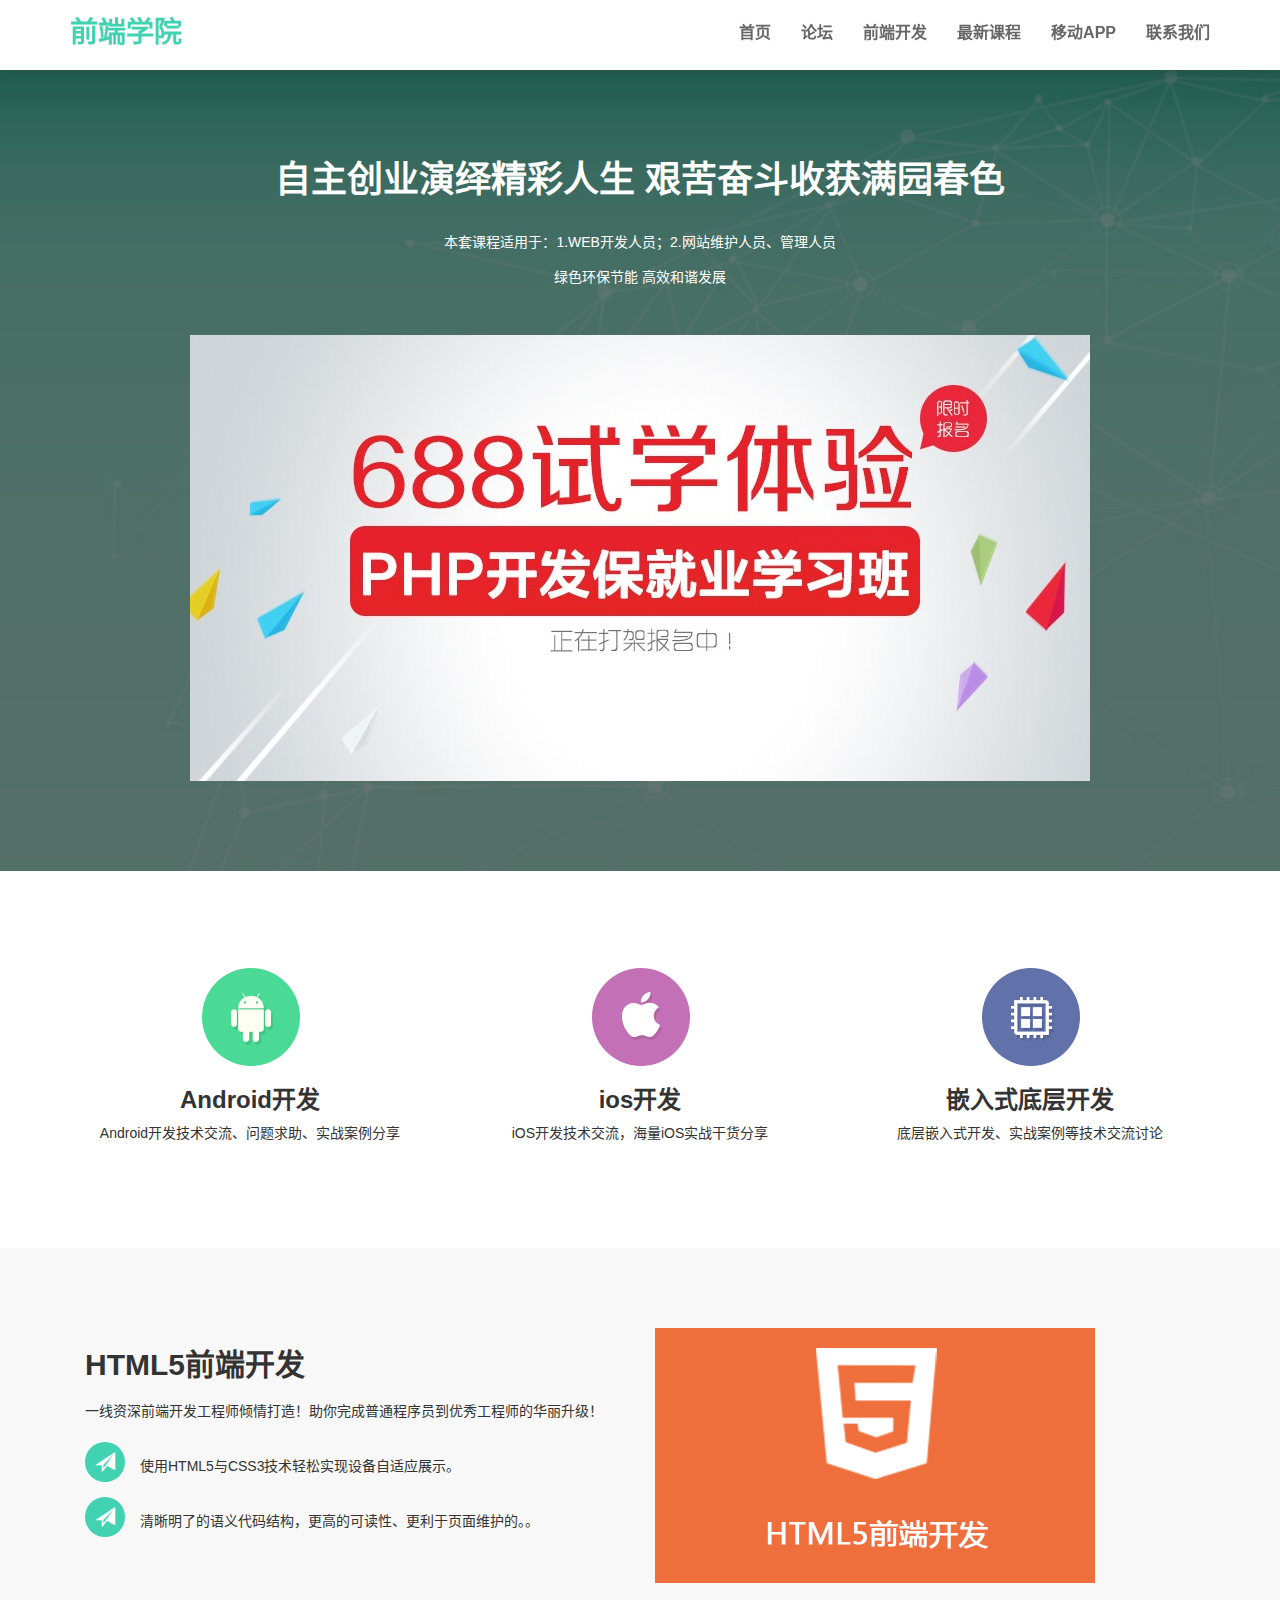
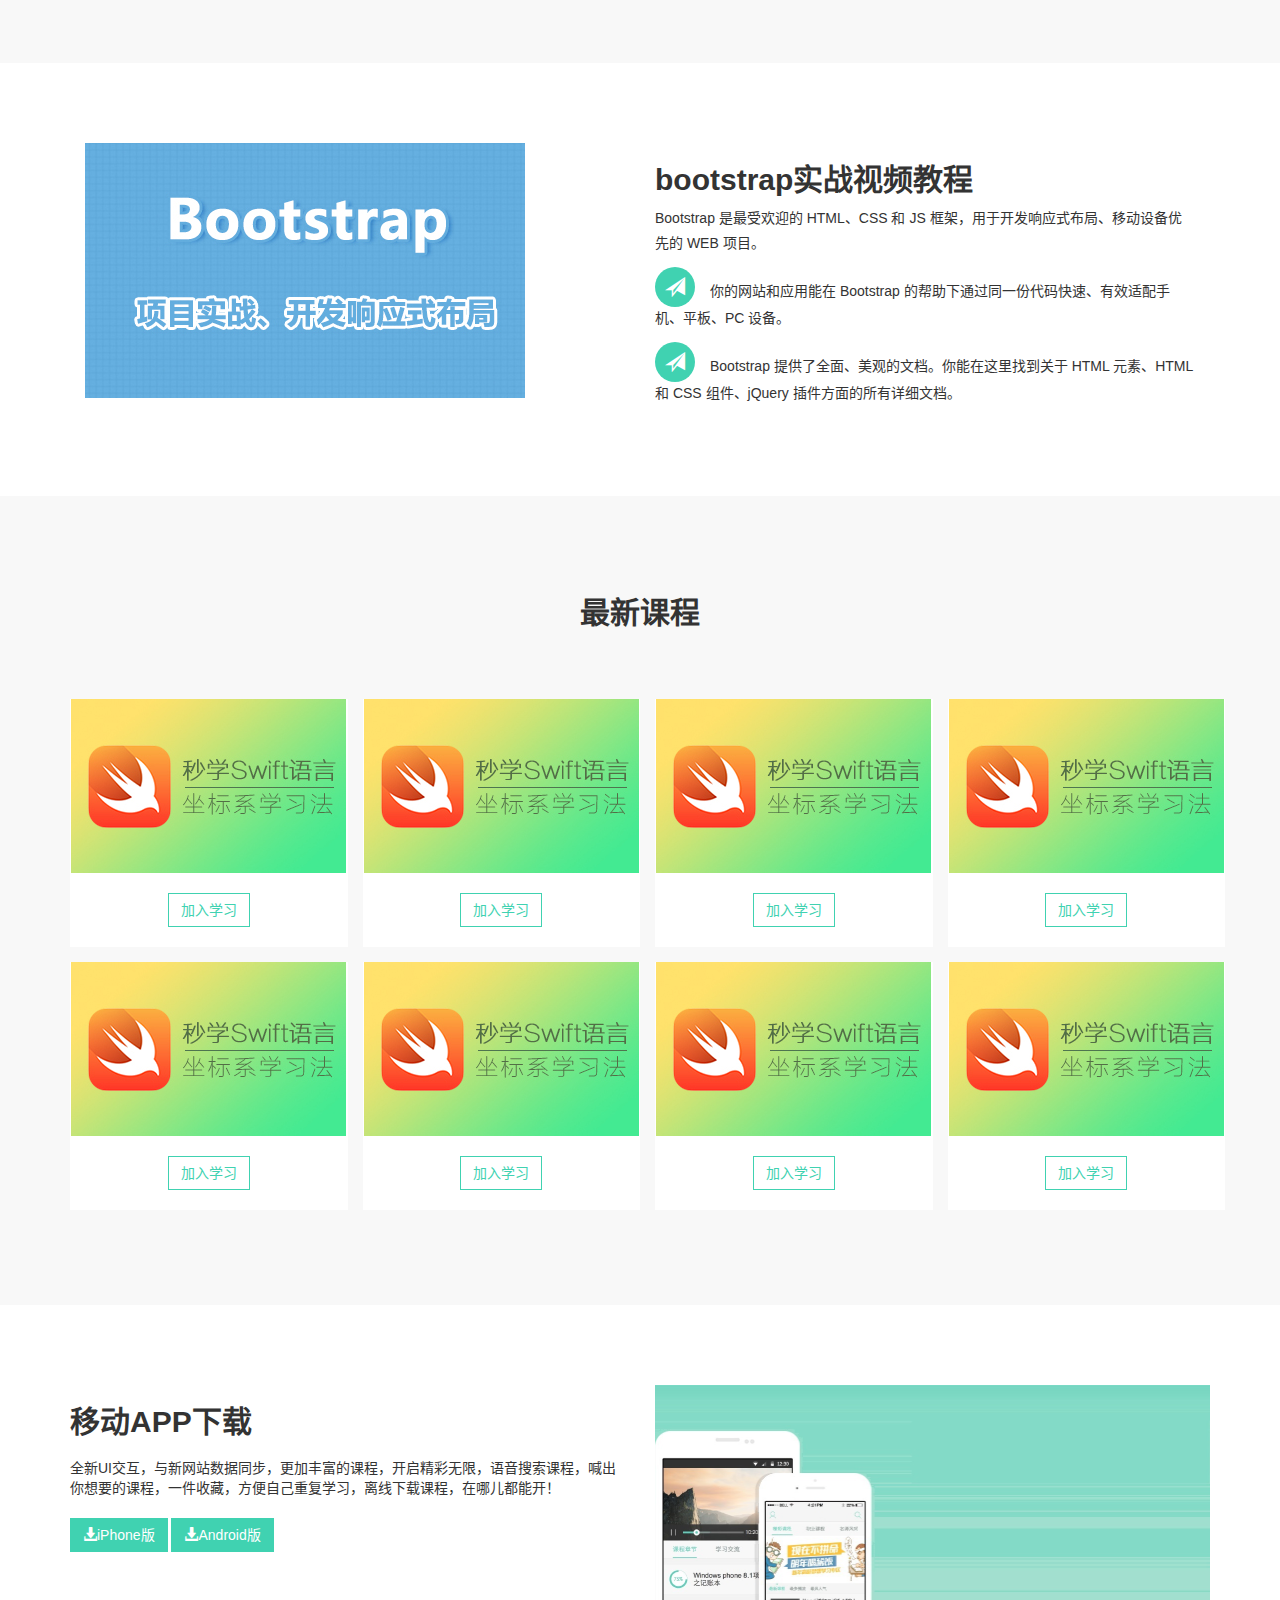
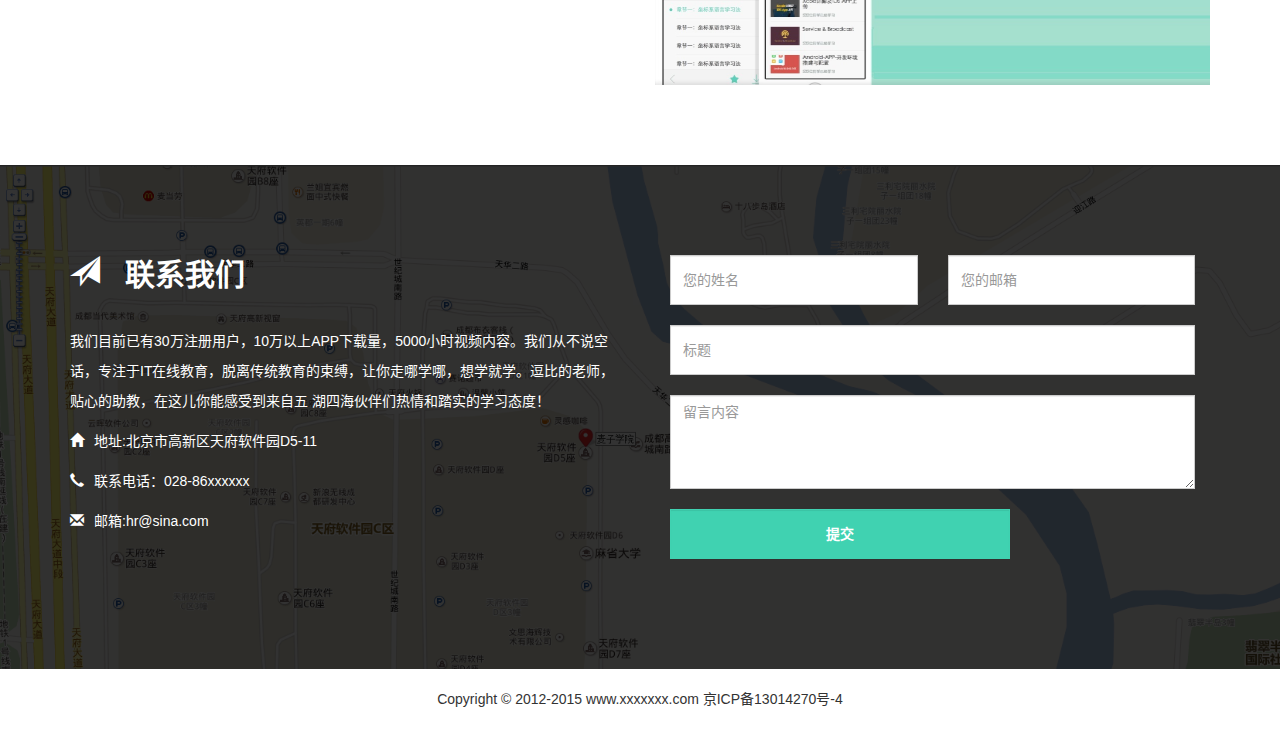
==== index.html @ 4b2a60a5 "bootstrap宣传页" ====
<!DOCTYPE html>
<html lang="zh-CN">
<head>
    <meta charset="UTF-8">
    <meta http-equiv="x-ua-compatible" content="IE=edge">
    <meta name="viewport"
          content="width=device-width, user-scalable=no, initial-scale=1.0, maximum-scale=1.0, minimum-scale=1.0">
    <title>前端学院</title>
    <link rel="stylesheet" href="lib/bootstrap/css/bootstrap.css">
    <link rel="stylesheet" href="lib/animate.css">
    <link rel="stylesheet" href="css/main.css">
</head>
<body>
<!-- 导航 -->
<nav class="navbar navbar-default navbar-fixed-top">
    <div class="container">
        <!--小屏幕导航按钮和logo-->
        <div class="navbar-header">
            <button class="navbar-toggle" data-toggle="collapse" data-target=".navbar-collapse">
                <span class="icon-bar"></span>
                <span class="icon-bar"></span>
                <span class="icon-bar"></span>
            </button>
            <a href="#" class="navbar-brand">前端学院</a>
        </div>
        <!--/小屏幕导航按钮和logo-->
        <!--导航-->
        <div class="navbar-collapse collapse">
            <ul class="nav navbar-nav navbar-right">
                <li><a href="#home">首页</a></li>
                <li><a href="#bbs">论坛</a></li>
                <li><a href="#html5">前端开发</a></li>
                <li><a href="#course">最新课程</a></li>
                <li><a href="#download">移动APP</a></li>
                <li><a href="#contact">联系我们</a></li>
            </ul>
        </div>
        <!--/导航-->
    </div>
</nav>
<!-- /导航 -->

<!--home-->
<section id="home">
    <div class="filter">
        <div class="container">
            <div class="row wow fadeInUp" data-wow-duration="1s" data-wow-delay=".6s">
                <div class="col-md-1"></div>
                <div class="col-md-10">
                    <h1>自主创业演绎精彩人生 艰苦奋斗收获满园春色</h1>
                    <p>本套课程适用于：1.WEB开发人员；2.网站维护人员、管理人员<br>绿色环保节能 高效和谐发展</p>
                    <img src="img/php.jpg" class="img-responsive" alt="php">
                </div>
                <div class="col-md-1"></div>
            </div>
        </div>
    </div>
</section>
<!--/home-->

<!--bbs-->
<section id="bbs">
    <div class="container">
        <div class="row" data-wow-offset="10" data-wow-delay=".6s">
            <div class="col-md-4 wow bounceInLeft" data-wow-duration="1s">
                <a href="#">
                    <img src="img/a.png" class="img-responsive">
                    <h3>Android开发</h3>
                    <p>Android开发技术交流、问题求助、实战案例分享</p>
                </a>
            </div>
            <div class="col-md-4 wow bounceInUp" data-wow-delay=".5s" data-wow-duration=".5s">
                <a href="#">
                    <img src="img/i.png" class="img-responsive">
                    <h3>ios开发</h3>
                    <p>iOS开发技术交流，海量iOS实战干货分享</p>
                </a>
            </div>
            <div class="col-md-4 wow bounceInRight" data-wow-delay="1s" data-wow-duration=".5s">
                <a href="#">
                    <img src="img/b.png" class="img-responsive">
                    <h3>嵌入式底层开发</h3>
                    <p>底层嵌入式开发、实战案例等技术交流讨论</p>
                </a>
            </div>
        </div>
    </div>
</section>
<!--/bbs-->

<!--html5-->
<section id="html5">
    <div class="container" data-wow-delay=".6s">
        <div class="col-md-6 wow bounceInLeft" data-wow-duration="1s">
            <h2>HTML5前端开发</h2>
            <p>一线资深前端开发工程师倾情打造！助你完成普通程序员到优秀工程师的华丽升级！</p>
            <p><span class="glyphicon glyphicon-send"></span>使用HTML5与CSS3技术轻松实现设备自适应展示。</p>
            <p><span class="glyphicon glyphicon-send"></span>清晰明了的语义代码结构，更高的可读性、更利于页面维护的。。</p>
        </div>
        <div class="col-md-6 wow bounceInRight" data-wow-duration="1s">
            <img src="img/html5.jpg" class="img-responsive">
        </div>
    </div>
</section>
<!--/html5-->

<!--bootstrap-->
<section id="bootstrap">
    <div class="container wow fadeInUpBig"  data-wow-delay=".6s">
        <div class="col-md-6">
            <img src="img/Bootstrap.jpg" class="img-responsive">
        </div>
        <div class="col-md-6">
            <h2>bootstrap实战视频教程</h2>
            <p>Bootstrap 是最受欢迎的 HTML、CSS 和 JS 框架，用于开发响应式布局、移动设备优先的 WEB 项目。</p>
            <p><span class="glyphicon glyphicon-send"></span>你的网站和应用能在 Bootstrap 的帮助下通过同一份代码快速、有效适配手机、平板、PC 设备。</p>
            <p><span class="glyphicon glyphicon-send"></span>Bootstrap 提供了全面、美观的文档。你能在这里找到关于 HTML 元素、HTML 和 CSS
                组件、jQuery 插件方面的所有详细文档。</p>
        </div>
    </div>
</section>
<!--/bootstrap-->

<!--course-->
<section id="course">
    <div class="container wow zoomInUp"  data-wow-delay=".6s">
        <div class="row">
            <div class="col-md-12">
                <h2>最新课程</h2>
            </div>
        </div>
        <div class="row">
            <div class="col-md-3">
                <div class="course">
                    <img src="img/swift.jpg">
                    <a href="#" class="btn btn-default" role="button">加入学习</a>
                </div>
            </div>
            <div class="col-md-3">
                <div class="course">
                    <img src="img/swift.jpg">
                    <a href="#" class="btn btn-default" role="button">加入学习</a>
                </div>
            </div>
            <div class="col-md-3">
                <div class="course">
                    <img src="img/swift.jpg">
                    <a href="#" class="btn btn-default" role="button">加入学习</a>
                </div>
            </div>
            <div class="col-md-3">
                <div class="course">
                    <img src="img/swift.jpg">
                    <a href="#" class="btn btn-default" role="button">加入学习</a>
                </div>
            </div>
        </div>
        <div class="row">
            <div class="col-md-3">
                <div class="course">
                    <img src="img/swift.jpg">
                    <a href="#" class="btn btn-default" role="button">加入学习</a>
                </div>
            </div>
            <div class="col-md-3">
                <div class="course">
                    <img src="img/swift.jpg">
                    <a href="#" class="btn btn-default" role="button">加入学习</a>
                </div>
            </div>
            <div class="col-md-3">
                <div class="course">
                    <img src="img/swift.jpg">
                    <a href="#" class="btn btn-default" role="button">加入学习</a>
                </div>
            </div>
            <div class="col-md-3">
                <div class="course">
                    <img src="img/swift.jpg">
                    <a href="#" class="btn btn-default" role="button">加入学习</a>
                </div>
            </div>
        </div>
    </div>
</section>
<!--/course-->

<!--download-->
<section id="download">
    <div class="container wow jello" data-wow-duration="1s" data-wow-delay=".6s">
        <div class="row">
            <div class="col-md-6">
                <h2>移动APP下载</h2>
                <p>全新UI交互，与新网站数据同步，更加丰富的课程，开启精彩无限，语音搜索课程，喊出你想要的课程，一件收藏，方便自己重复学习，离线下载课程，在哪儿都能开！</p>
                <a href="" class="btn btn-primary"><span class="glyphicon glyphicon-download-alt"></span>iPhone版</a>
                <a href="" class="btn btn-primary"><span class="glyphicon glyphicon-download-alt"></span>Android版</a>
            </div>
            <div class="col-md-6">
                <img src="img/app-banner.jpg" class="img-responsive">
            </div>
        </div>
    </div>
</section>
<!--/download-->
<!--contact-->
<section id="contact">
    <div class="filter">
        <div class="container">
            <div class="row">
                <div class="col-md-6 wow bounceInLeft" data-wow-duration="1s" >
                    <h2><span class="glyphicon glyphicon-send"></span>&nbsp;&nbsp;&nbsp;联系我们</h2>
                    <p>
                        我们目前已有30万注册用户，10万以上APP下载量，5000小时视频内容。我们从不说空话，专注于IT在线教育，脱离传统教育的束缚，让你走哪学哪，想学就学。逗比的老师，贴心的助教，在这儿你能感受到来自五
                        湖四海伙伴们热情和踏实的学习态度！</p>
                    <address>
                        <p><span class="glyphicon glyphicon-home"></span>地址:北京市高新区天府软件园D5-11</p>
                        <p><span class="glyphicon glyphicon-earphone"></span>联系电话：028-86xxxxxx</p>
                        <p><span class="glyphicon glyphicon-envelope"></span>邮箱:hr@sina.com</p>
                    </address>
                </div>
                <div class="col-md-6 wow bounceInRight" data-wow-duration="1s">
                    <form action="#" method="post">
                        <div class="col-md-6">
                            <input type="text" class="form-control" placeholder="您的姓名">
                        </div>
                        <div class="col-md-6">
                            <input type="email" class="form-control" placeholder="您的邮箱">
                        </div>
                        <div class="col-md-12">
                            <input type="text" class="form-control" placeholder="标题">
                            <textarea class="form-control" placeholder="留言内容" rows="4"></textarea>
                        </div>
                        <div class="col-md-8">
                            <input type="submit" class="form-control" value="提交">
                        </div>
                    </form>
                </div>
            </div>
        </div>
    </div>
</section>
<!--/contact-->
<!--footer-->
<footer>
    <div class="container">
        <div class="row">
            <div class="col-md-12">
                <p class="text-center">Copyright © 2012-2015 www.xxxxxxx.com 京ICP备13014270号-4</p>
            </div>
        </div>
    </div>
</footer>
<!--/footer-->
<script src="http://apps.bdimg.com/libs/jquery/2.1.4/jquery.min.js"></script>
<script src="lib/jquery.singlepagenav.min.js"></script>
<script src="lib/wow.js"></script>
<script src="lib/bootstrap/js/bootstrap.js"></script>
<script>
    $(function () {
        //导航跳转插件
        $('.nav').singlePageNav({
            offset: 70
        });
        //小屏幕导航点击关闭菜单
        $('.navbar-collapse a').click(function () {
            $('.navbar-collapse').collapse('hide');
        });
        new WOW().init();
    });
</script>
</body>
</html>
---- css/main.css ----
/*===================================
                公共样式
=====================================*/
body {
    font-family: '微软雅黑', sans-serif;
}

#download {
}

/*===================================
                nav
=====================================*/
.navbar-default {
    background-color: #ffffff;
    border: none;
    box-shadow: 0 2px 8px 0px rgba(50, 50, 50, 0.25);
}

.navbar-header a.navbar-brand {
    font-size: 28px;
    font-weight: bold;
    color: #40d2b1;
    height: 70px;
    line-height: 35px;
}

.navbar-default .navbar-nav > li > a {
    font-size: 16px;
    font-weight: bold;
    color: #666;
    line-height: 35px;
}

.navbar-default .navbar-toggle:hover {
    background-color: #40d2b1;
    border-color: #40d2b1;
}

.navbar-default .navbar-toggle {
    margin-top: 17px;
}

/*===================================
                home
=====================================*/
#home {
    background: url("../img/home-bg.jpg") no-repeat;
    background-size: cover;
    color: #ffffff;
    margin-top: 70px;
    text-align: center;
    width: 100%;
}

#home .filter {
    width: 100%;
    height: 100%;
    background-color: rgba(0, 0, 0, 0.5);
    padding: 90px 0;
}

#home .filter h1 {
    font-weight: bold;
    margin-top: 0;
    margin-bottom: 25px;
}

#home p {
    font-weight: 400;
    line-height: 35px;
}

#home img {
    display: inline-block;
    margin-top: 30px;
}

/*===================================
                bbs
=====================================*/
#bbs {
    padding: 80px 0;
    text-align: center;
}

#bbs .col-md-4:hover {
    padding: 15px;
    background: #f1f1f1;
    box-shadow: 1px 1px 4px #ccc;
}

#bbs .col-md-4 {
    padding: 15px;
}

#bbs a {
    color: #333;
}

#bbs a:hover {
    text-decoration: none;
}

#bbs img {
    margin: 0 auto;
}

#bbs h3 {
    font-weight: bold;
}

/*===================================
                html5
=====================================*/

#html5 {
    background-color: #f8f8f8;
    padding: 80px 0;
}

#html5 h2 {
    font-weight: bold;
}

#html5 p {
    line-height: 40px;
}

#html5 p span {
    background-color: #40d2b1;
    color: #fff;
    border-radius: 50%;
    display: inline-block;
    width: 40px;
    height: 40px;
    text-align: center;
    line-height: 40px;
    font-size: 20px;
    margin-right: 15px;
}

/*===================================
                Bootstrap
=====================================*/
#bootstrap {
    padding: 80px 0;
}

#bootstrap h2 {
    font-weight: bold;
}

#bootstrap p {
    line-height: 25px;
}

#bootstrap p span {
    background-color: #40d2b1;
    color: #fff;
    border-radius: 50%;
    display: inline-block;
    width: 40px;
    height: 40px;
    text-align: center;
    line-height: 40px;
    font-size: 20px;
    margin-right: 15px;
}

/*===================================
                course
=====================================*/

#course {
    background-color: #f8f8f8;
    padding: 80px 0;
    text-align: center;
}

#course h2 {
    font-weight: bold;
    padding-bottom: 60px;
}

.course {
    width: 100%;
    background-color: #fff;
}

#course a.btn.btn-default {
    background: transparent;
    border: 1px solid #40d2b1;
    border-radius: 0px;
    color: #40d2b1;
    margin: 20px 0;
}

#course .col-md-3 {
    padding-right: 0;
    padding-bottom: 15px;
}

/*===================================
                download
=====================================*/
#download {
    padding: 80px 0;
}

#download h2 {
    font-weight: bold;
    margin-bottom: 20px;
}

#download p {
    line-height: 20px;
    margin-bottom: 20px;
}

#download .btn-primary {
    background-color: #40d2b1;
    border-radius: 0;
    border: 1px solid #40d2b1;
    transition: all .5s
}

#download .btn-primary:hover {
    background: rgb(64, 140, 120);
    border-radius: 0;
    border: 1px solid #40d2b1;
}

/*===================================
                download
=====================================*/
#contact {
    background: url("../img/contact-bg.png") no-repeat;
    background-size: cover;
    color: #ffffff;
}

#contact h2 {
    font-weight: bold;
    padding-bottom: 25px;
    margin-top: 0;
}

#contact p {
    line-height: 30px;
}

#contact address span {
    padding-right: 10px;
}

#contact .filter {
    width: 100%;
    height: 100%;
    background-color: rgba(0, 0, 0, 0.8);
    padding: 90px 0;
}

#contact .form-control {
    border-radius: 0;
    height: 50px;
    margin-bottom: 20px;
}

#contact textarea.form-control {
    height: auto;
}

#contact input[type="submit"] {
    background: #40d2b1;
    color: #fff;
    font-weight: bold;
    transition: all .5s;
    border: 1px solid #40d2b1;

}

#contact input[type="submit"]:hover {
    background: rgb(64, 140, 120);
}

/*===================================
                footer
=====================================*/
footer {
    padding: 20px;
}
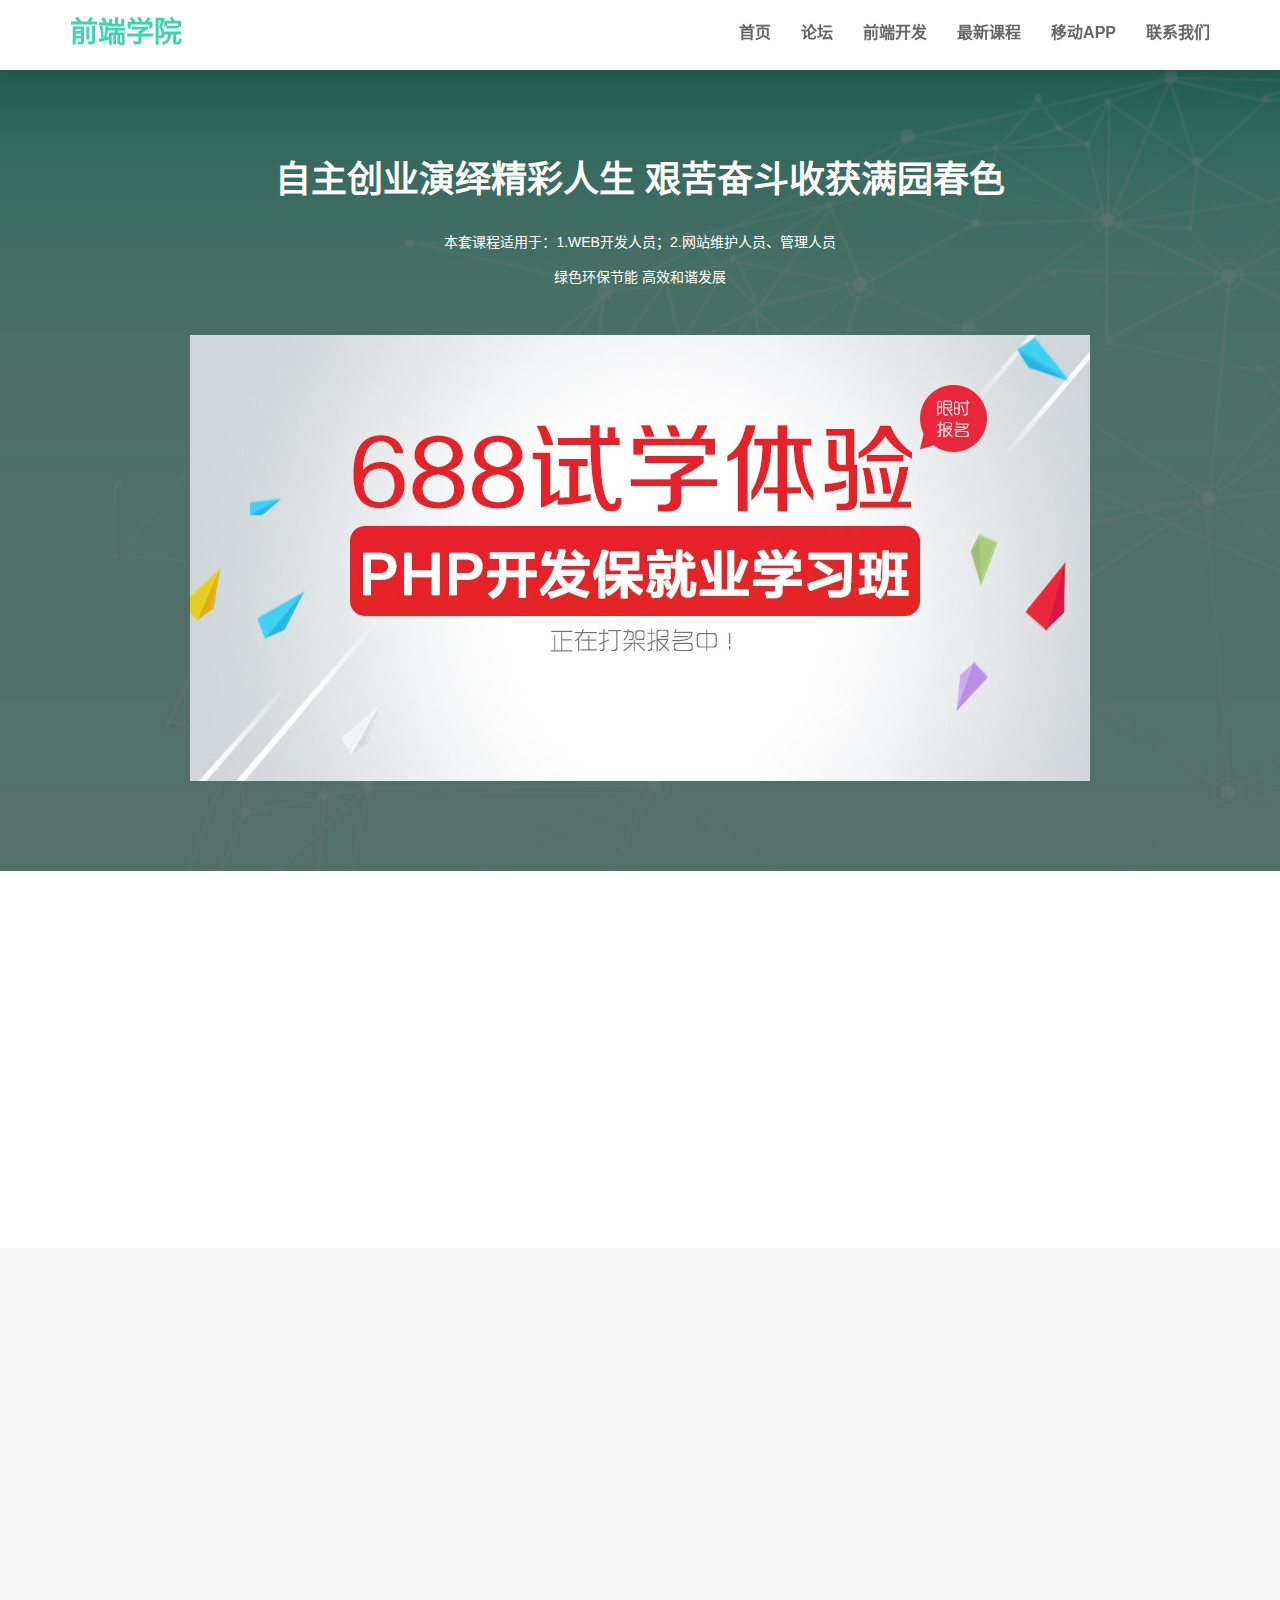
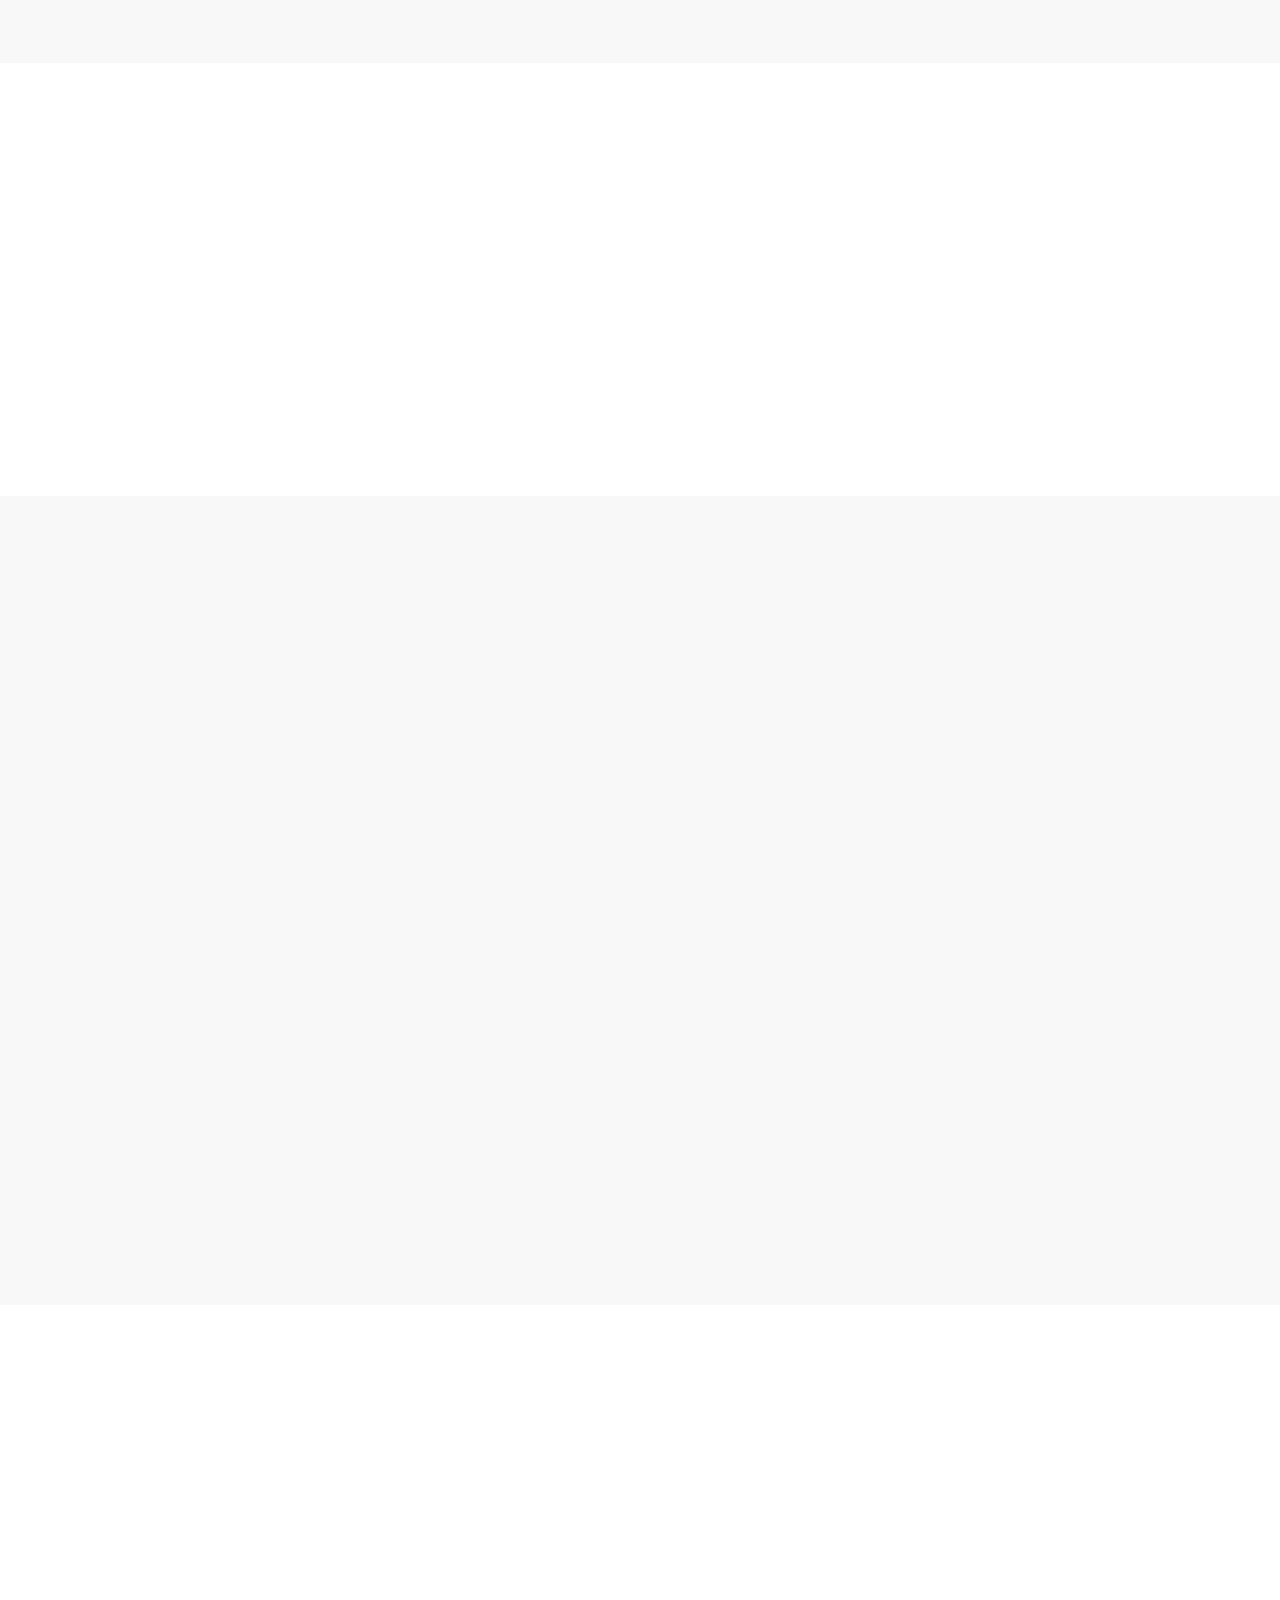
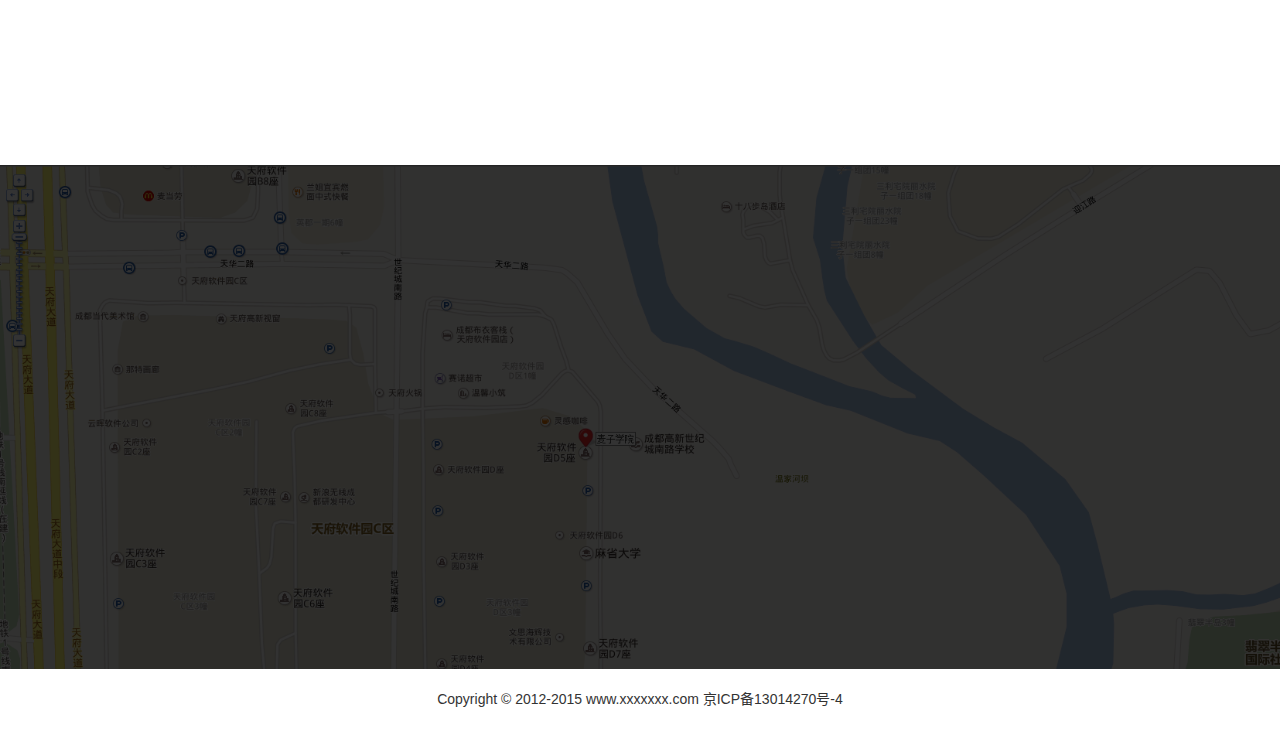
==== commit 899467b9: "update" ====
--- a/index.html
+++ b/index.html
@@ -61,22 +61,22 @@
 <!--bbs-->
 <section id="bbs">
     <div class="container">
-        <div class="row" data-wow-offset="10" data-wow-delay=".6s">
-            <div class="col-md-4 wow bounceInLeft" data-wow-duration="1s">
+        <div class="row">
+            <div class="col-md-4 wow bounceInLeft" data-wow-duration="1s" data-wow-offset="270" data-wow-delay=".6s">
                 <a href="#">
                     <img src="img/a.png" class="img-responsive">
                     <h3>Android开发</h3>
                     <p>Android开发技术交流、问题求助、实战案例分享</p>
                 </a>
             </div>
-            <div class="col-md-4 wow bounceInUp" data-wow-delay=".5s" data-wow-duration=".5s">
+            <div class="col-md-4 wow bounceInUp" data-wow-delay=".5s" data-wow-duration=".5s" data-wow-offset="270">
                 <a href="#">
                     <img src="img/i.png" class="img-responsive">
                     <h3>ios开发</h3>
                     <p>iOS开发技术交流，海量iOS实战干货分享</p>
                 </a>
             </div>
-            <div class="col-md-4 wow bounceInRight" data-wow-delay="1s" data-wow-duration=".5s">
+            <div class="col-md-4 wow bounceInRight" data-wow-delay="1s" data-wow-duration=".5s" data-wow-offset="270">
                 <a href="#">
                     <img src="img/b.png" class="img-responsive">
                     <h3>嵌入式底层开发</h3>
@@ -90,14 +90,14 @@
 
 <!--html5-->
 <section id="html5">
-    <div class="container" data-wow-delay=".6s">
-        <div class="col-md-6 wow bounceInLeft" data-wow-duration="1s">
+    <div class="container">
+        <div class="col-md-6 wow bounceInLeft" data-wow-duration="1s" data-wow-offset="270">
             <h2>HTML5前端开发</h2>
             <p>一线资深前端开发工程师倾情打造！助你完成普通程序员到优秀工程师的华丽升级！</p>
             <p><span class="glyphicon glyphicon-send"></span>使用HTML5与CSS3技术轻松实现设备自适应展示。</p>
             <p><span class="glyphicon glyphicon-send"></span>清晰明了的语义代码结构，更高的可读性、更利于页面维护的。。</p>
         </div>
-        <div class="col-md-6 wow bounceInRight" data-wow-duration="1s">
+        <div class="col-md-6 wow bounceInRight" data-wow-duration="1s" data-wow-offset="270">
             <img src="img/html5.jpg" class="img-responsive">
         </div>
     </div>
@@ -106,7 +106,7 @@
 
 <!--bootstrap-->
 <section id="bootstrap">
-    <div class="container wow fadeInUpBig"  data-wow-delay=".6s">
+    <div class="container wow fadeInUpBig" data-wow-delay=".6s" data-wow-offset="270">
         <div class="col-md-6">
             <img src="img/Bootstrap.jpg" class="img-responsive">
         </div>
@@ -123,7 +123,7 @@
 
 <!--course-->
 <section id="course">
-    <div class="container wow zoomInUp"  data-wow-delay=".6s">
+    <div class="container wow zoomInUp" data-wow-delay=".6s" data-wow-offset="270">
         <div class="row">
             <div class="col-md-12">
                 <h2>最新课程</h2>
@@ -187,7 +187,7 @@
 
 <!--download-->
 <section id="download">
-    <div class="container wow jello" data-wow-duration="1s" data-wow-delay=".6s">
+    <div class="container wow jello" data-wow-duration="1s" data-wow-delay=".6s" data-wow-offset="270">
         <div class="row">
             <div class="col-md-6">
                 <h2>移动APP下载</h2>
@@ -207,7 +207,7 @@
     <div class="filter">
         <div class="container">
             <div class="row">
-                <div class="col-md-6 wow bounceInLeft" data-wow-duration="1s" >
+                <div class="col-md-6 wow bounceInLeft" data-wow-duration="1s" data-wow-offset="270">
                     <h2><span class="glyphicon glyphicon-send"></span>&nbsp;&nbsp;&nbsp;联系我们</h2>
                     <p>
                         我们目前已有30万注册用户，10万以上APP下载量，5000小时视频内容。我们从不说空话，专注于IT在线教育，脱离传统教育的束缚，让你走哪学哪，想学就学。逗比的老师，贴心的助教，在这儿你能感受到来自五
@@ -218,7 +218,7 @@
                         <p><span class="glyphicon glyphicon-envelope"></span>邮箱:hr@sina.com</p>
                     </address>
                 </div>
-                <div class="col-md-6 wow bounceInRight" data-wow-duration="1s">
+                <div class="col-md-6 wow bounceInRight" data-wow-duration="1s" data-wow-offset="270">
                     <form action="#" method="post">
                         <div class="col-md-6">
                             <input type="text" class="form-control" placeholder="您的姓名">
@@ -251,7 +251,7 @@
     </div>
 </footer>
 <!--/footer-->
-<script src="http://apps.bdimg.com/libs/jquery/2.1.4/jquery.min.js"></script>
+<script src="lib/jquery.min.js"></script>
 <script src="lib/jquery.singlepagenav.min.js"></script>
 <script src="lib/wow.js"></script>
 <script src="lib/bootstrap/js/bootstrap.js"></script>
